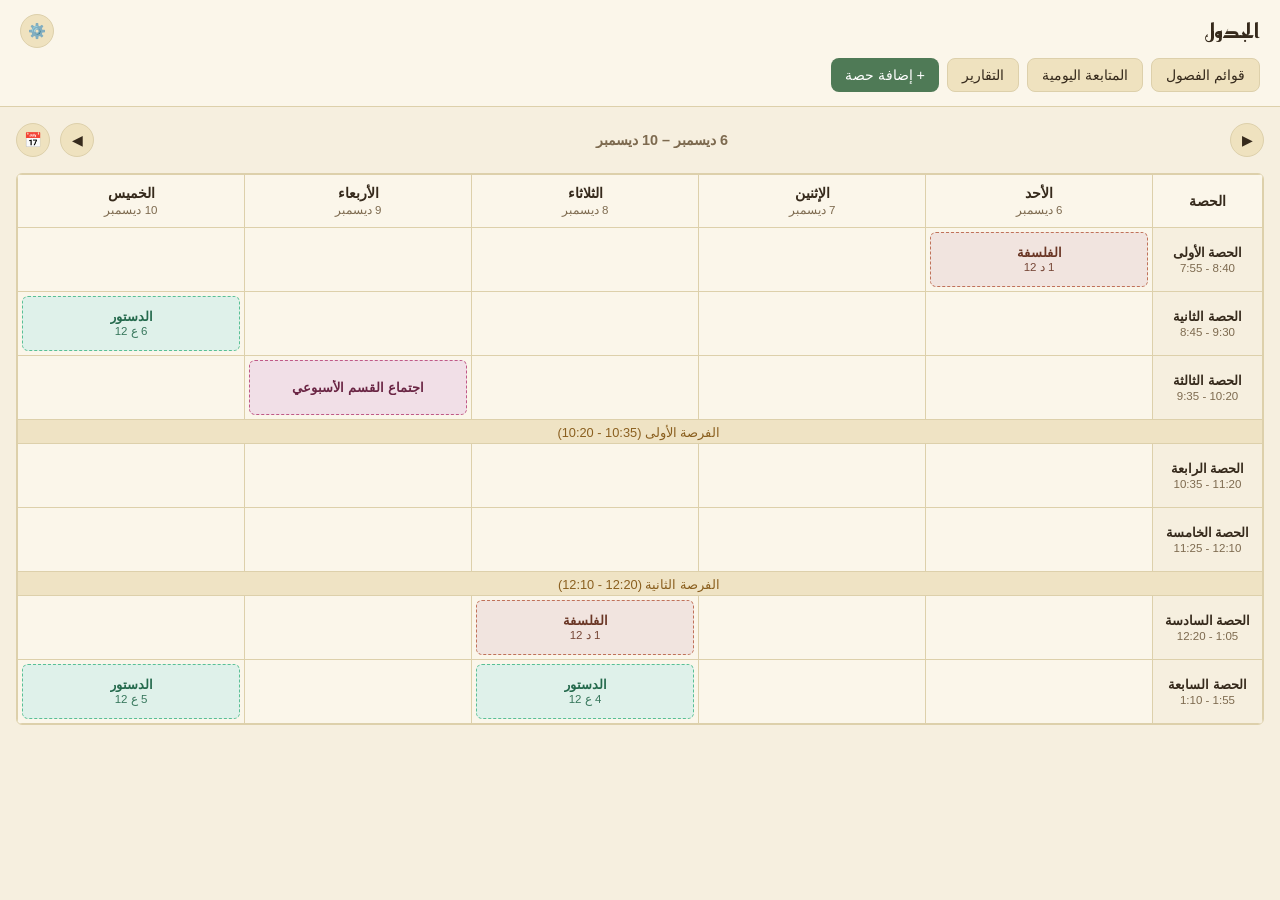
==== index.html @ d168fa2f "إضافة إمكانية إضافة حصة تغطية مباشرة من صفحة الجدول الضغط على خلية فاضية بالجدول كان يفتح مباشرة نمو" ====
<!DOCTYPE html>
<html lang="ar" dir="rtl">
<head>
<meta charset="UTF-8">
<meta name="viewport" content="width=device-width, initial-scale=1.0">
<title>جدول الحصص</title>
<link rel="stylesheet" href="assets/style.css">

<link rel="manifest" href="manifest.json">
<meta name="theme-color" content="#fbf6ea">
<link rel="icon" type="image/png" sizes="32x32" href="assets/icons/icon-32.png">
<link rel="icon" type="image/png" sizes="16x16" href="assets/icons/icon-16.png">
<link rel="apple-touch-icon" href="assets/icons/icon-180.png">
<meta name="apple-mobile-web-app-capable" content="yes">
<meta name="apple-mobile-web-app-status-bar-style" content="default">
<meta name="apple-mobile-web-app-title" content="دفتري">
</head>
<body>

<header class="topbar topbar-stacked">
  <div class="topbar-top">
    <h1>الجدول</h1>
    <div class="menu-wrap">
      <button type="button" id="moreMenuBtn" class="btn btn-ghost icon-btn-round" title="المزيد من الخيارات" aria-label="المزيد من الخيارات" aria-haspopup="true">⚙️</button>
      <div id="moreMenu" class="dropdown-menu" hidden>
        <button id="exportBtn" class="btn btn-ghost" title="تنزيل نسخة احتياطية من الجدول">📤 تصدير</button>
        <button id="importBtn" class="btn btn-ghost" title="استعادة الجدول من نسخة احتياطية">📥 استيراد</button>
        <button id="exportCalendarBtn" class="btn btn-ghost" title="تنزيل ملف تقويم لاستيراده في Google Calendar">📅 تصدير إلى Google Calendar</button>
        <button id="fullBackupExportBtn" class="btn btn-ghost" title="تنزيل نسخة احتياطية شاملة: الجدول، الفصول، الحضور، والتقارير">💾 نسخة احتياطية شاملة</button>
        <button id="fullBackupImportBtn" class="btn btn-ghost" title="استعادة كل البيانات من نسخة احتياطية شاملة">📂 استعادة نسخة شاملة</button>
        <button id="forceUpdateBtn" class="btn btn-ghost" title="يُحدّث التطبيق إلى آخر إصدار دون حذف أي بيانات محفوظة">🔄 تحديث التطبيق</button>
        <button id="testNotifBtn" class="btn btn-ghost" title="جرّب شكل التنبيه قبل أن نقرر تفعيله تلقائيًا">🔔 تجربة تنبيه</button>
      </div>
    </div>
  </div>
  <div class="topbar-actions">
    <a href="students.html" class="btn btn-ghost">قوائم الفصول</a>
    <a href="attendance.html" class="btn btn-ghost">المتابعة اليومية</a>
    <a href="reports.html" class="btn btn-ghost">التقارير</a>
    <button id="addClassBtn" class="btn btn-primary">+ إضافة حصة</button>
    <input type="file" id="importFile" accept="application/json" hidden>
    <input type="file" id="fullBackupImportFile" accept="application/json" hidden>
  </div>
</header>

<main>
  <div class="week-bar">
    <div class="week-nav">
      <button id="prevWeekBtn" class="btn btn-ghost icon-btn-round" aria-label="الأسبوع السابق">▶</button>
      <span id="weekLabel" class="week-label"></span>
      <button id="nextWeekBtn" class="btn btn-ghost icon-btn-round" aria-label="الأسبوع القادم">◀</button>
    </div>
    <button id="thisWeekBtn" class="btn btn-ghost icon-btn-round" title="الرجوع لهذا الأسبوع" aria-label="الرجوع لهذا الأسبوع">📅</button>
  </div>
  <div class="schedule-wrap">
    <table id="grid" class="grid"></table>
  </div>
</main>

<!-- Class editor modal -->
<div id="classModal" class="modal-backdrop" hidden>
  <div class="modal">
    <div class="modal-header">
      <h2 id="modalTitle">إضافة حصة</h2>
      <button class="icon-btn" id="closeModalBtn" aria-label="إغلاق">&times;</button>
    </div>

    <form id="classForm">
      <input type="hidden" id="classId">

      <div class="form-field">المادة
        <div id="subject"></div>
      </div>

      <div class="form-field">الصف
        <div id="room"></div>
      </div>

      <div class="row">
        <div class="form-field field-day">اليوم
          <div id="day"></div>
        </div>
        <div class="form-field field-period">الحصة
          <div id="period"></div>
        </div>
      </div>

      <div class="modal-footer">
        <button type="button" id="deleteBtn" class="btn btn-danger" hidden>حذف</button>
        <div class="spacer"></div>
        <button type="button" id="cancelBtn" class="btn btn-ghost">إلغاء</button>
        <button type="submit" class="btn btn-primary">حفظ</button>
      </div>
    </form>

    <div id="quickLinks" class="quick-links" hidden>
      <a id="quickLinkStudents" href="#" class="btn btn-ghost btn-small">📋 قائمة الفصل</a>
      <a id="quickLinkReports" href="#" class="btn btn-ghost btn-small">📊 تقرير الفصل</a>
    </div>

    <div id="notesSection" class="notes-section" hidden>
      <h3>ملاحظات ومهام</h3>
      <ul id="notesList" class="notes-list"></ul>
      <form id="noteForm" class="note-form">
        <input type="text" id="noteText" placeholder="أضف ملاحظة أو مهمة..." required>
        <button type="submit" class="btn btn-primary btn-small">إضافة</button>
      </form>
    </div>
  </div>
</div>

<!-- First step when tapping an empty grid cell — أساسية goes to the normal
     recurring-class form above; تغطية opens the one-off form below,
     pre-scoped to that exact cell's date/period. -->
<div id="cellTypeModal" class="modal-backdrop" hidden>
  <div class="modal">
    <div class="modal-header">
      <h2>نوع الحصة</h2>
      <button type="button" class="icon-btn" id="closeCellTypeModalBtn" aria-label="إغلاق">&times;</button>
    </div>
    <div class="cell-type-choices">
      <button type="button" id="cellTypeRegularBtn" class="cell-type-choice">
        <span class="cell-type-icon">📘</span>
        <span class="cell-type-label">حصة أساسية</span>
      </button>
      <button type="button" id="cellTypeCoverBtn" class="cell-type-choice">
        <span class="cell-type-icon">➕</span>
        <span class="cell-type-label">حصة تغطية</span>
      </button>
    </div>
  </div>
</div>

<!-- One-off cover session for a specific empty cell — same idea as
     "إضافة حصة لهذا اليوم" في صفحة المتابعة اليومية، لكن التاريخ والحصة
     محددين مسبقًا من الخلية اللي ضُغط عليها، فما تحتاج تختارهم من جديد. -->
<div id="coverModal" class="modal-backdrop" hidden>
  <div class="modal">
    <div class="modal-header">
      <h2>إضافة حصة تغطية</h2>
      <button type="button" class="icon-btn" id="closeCoverModalBtn" aria-label="إغلاق">&times;</button>
    </div>
    <form id="coverForm">
      <p class="hint-text" id="coverHintText"></p>
      <div class="form-field">المادة
        <div id="coverSubject"></div>
      </div>
      <div class="form-field">الصف
        <div id="coverRoom"></div>
      </div>
      <label class="form-field">اسم الأستاذ — اختياري
        <input type="text" id="coverTeacherInput" placeholder="مثلاً: أ. محمد العتيبي">
      </label>
      <div class="modal-footer">
        <div class="spacer"></div>
        <button type="button" id="cancelCoverBtn" class="btn btn-ghost">إلغاء</button>
        <button type="submit" class="btn btn-primary">إضافة</button>
      </div>
    </form>
  </div>
</div>

<!-- Read-only details for a temporary session (تبديل/تغطية) cell in the
     grid — created and managed from صفحة المتابعة اليومية, this just
     shows what it is before jumping there to change anything. -->
<div id="tempDetailsModal" class="modal-backdrop" hidden>
  <div class="modal">
    <div class="modal-header">
      <h2 id="tempDetailsTitle">تفاصيل الحصة</h2>
      <button class="icon-btn" id="closeTempDetailsModalBtn" aria-label="إغلاق">&times;</button>
    </div>
    <div id="tempDetailsBody"></div>
    <div class="modal-footer">
      <div class="spacer"></div>
      <a id="tempDetailsManageLink" href="#" class="btn btn-primary">فتح في المتابعة اليومية</a>
    </div>
  </div>
</div>

<script src="assets/app.js"></script>
</body>
</html>
---- assets/style.css ----
:root {
  --bg: #f6efdf;
  --surface: #fbf6ea;
  --border: #ddd0ab;
  --text: #362a1c;
  --text-muted: #7d6a4f;
  --primary: #4f7a56;
  --primary-dark: #3f6146;
  --danger: #a8432f;
  --break-bg: #efe3c4;
  --break-text: #8a5f1f;
  --swap-bg: #1f3a5f;
  --swap-text: #ffffff;
  --radius: 6px;
  --font-display: "Reem Kufi", Tahoma, "Segoe UI", "Noto Sans Arabic", Arial, sans-serif;
}

@font-face {
  font-family: "Reem Kufi";
  font-style: normal;
  font-weight: 700;
  font-display: swap;
  src: url("fonts/reem-kufi-700-arabic.woff2") format("woff2");
  unicode-range: U+0600-06FF, U+0750-077F, U+08A0-08FF, U+FB50-FDFF, U+FE70-FEFF;
}

@font-face {
  font-family: "Reem Kufi";
  font-style: normal;
  font-weight: 700;
  font-display: swap;
  src: url("fonts/reem-kufi-700-latin.woff2") format("woff2");
  unicode-range: U+0000-00FF, U+0131, U+0152-0153, U+02BB-02BC, U+2000-206F;
}

* { box-sizing: border-box; }

body {
  margin: 0;
  direction: rtl;
  font-family: Tahoma, "Segoe UI", "Noto Sans Arabic", Arial, sans-serif;
  background: var(--bg);
  color: var(--text);
}

h1, h2, h3 {
  font-family: var(--font-display);
}

.topbar {
  display: flex;
  align-items: center;
  justify-content: space-between;
  padding: 14px 20px;
  background: var(--surface);
  border-bottom: 1px solid var(--border);
  position: sticky;
  top: 0;
  z-index: 10;
  flex-wrap: wrap;
  gap: 10px;
}

.topbar h1 {
  font-size: 1.25rem;
  margin: 0;
}

.topbar-actions {
  display: flex;
  gap: 8px;
  flex-wrap: wrap;
}

/* Keeps the gear menu pinned on the same line as the heading, even when
   .topbar-actions wraps its own buttons onto extra lines below on narrow
   screens — those two rows are otherwise the same flex box, so the gear
   (last in DOM order) would wrap down with them. */
.topbar-stacked {
  flex-direction: column;
  align-items: stretch;
  flex-wrap: nowrap;
}
.topbar-top {
  display: flex;
  align-items: center;
  justify-content: space-between;
  gap: 10px;
}

.btn[hidden] {
  display: none;
}

.menu-wrap {
  position: relative;
  display: inline-flex;
}

.dropdown-menu {
  /* fixed, not absolute: the topbar wraps onto several lines depending on
     screen width, so the gear button can land anywhere in the row —
     top/left are computed in JS at open time and clamped to the
     viewport, rather than assumed from a fixed corner here. */
  position: fixed;
  z-index: 60;
  display: flex;
  flex-direction: column;
  gap: 2px;
  min-width: 240px;
  max-width: 80vw;
  padding: 6px;
  background: var(--surface);
  border: 1px solid var(--border);
  border-radius: 10px;
  box-shadow: 0 10px 26px rgba(0, 0, 0, 0.18);
}
.dropdown-menu[hidden] {
  display: none;
}
.dropdown-menu .btn {
  width: 100%;
  text-align: right;
  justify-content: flex-start;
}

.btn {
  display: inline-flex;
  align-items: center;
  border: none;
  border-radius: 8px;
  padding: 8px 14px;
  font-size: 0.9rem;
  cursor: pointer;
  transition: background 0.15s, opacity 0.15s;
  font-family: inherit;
  text-decoration: none;
}

#holidayToggleBtn {
  gap: 6px;
}

.btn-primary {
  background: var(--primary);
  color: white;
}
.btn-primary:hover { background: var(--primary-dark); }

.btn-ghost {
  background: #efe2bf;
  color: var(--text);
  border: 1px solid var(--border);
}
.btn-ghost:hover { background: #e4ead9; }

.btn-danger {
  background: transparent;
  color: var(--danger);
  border: 1px solid var(--danger);
}
.btn-danger:hover { background: #fdecea; }

.btn-small { padding: 6px 10px; font-size: 0.85rem; }

main {
  padding: 16px;
}

.week-bar {
  display: flex;
  align-items: center;
  gap: 10px;
  margin-bottom: 16px;
  flex-wrap: wrap;
}

/* A 3-column grid (◀ arrow | label | arrow ▶) instead of a plain flex
   row — a flex row lets a longer/shorter week label push the following
   arrow sideways on every navigation, which reads as the button jumping
   around. Grid columns keep both arrows pinned to fixed positions; only
   the middle (1fr) column's content changes width. */
.week-nav {
  display: grid;
  grid-template-columns: auto minmax(0, 1fr) auto;
  align-items: center;
  gap: 8px;
  flex: 1 1 auto;
  min-width: 0;
}

.week-label {
  font-weight: 600;
  color: var(--text-muted);
  font-size: 0.9rem;
  text-align: center;
  white-space: nowrap;
  overflow: hidden;
  text-overflow: ellipsis;
}

.schedule-wrap {
  overflow-x: auto;
  border: 1px solid var(--border);
  border-radius: var(--radius);
  background: var(--surface);
  /* iOS WebKit has a known bug where content inside a horizontally-
     scrolling container silently fails to repaint during page-level
     momentum scrolling — it visually disappears until something else
     forces a reflow (like refreshing the page). This happens even without
     any position:sticky content inside, which is why the roster tables
     (attendance-table-wrap, report-table-wrap — both apply this class
     alongside their own) hit it despite their name column not actually
     being sticky. transform:translateZ(0) promotes the whole container to
     its own GPU-composited layer, which is what reliably keeps it painted
     through momentum scrolling on modern iOS — this class is shared by
     every roster/report table in the app, so one fix here covers all of
     them. -webkit-overflow-scrolling alone does not fix this on modern
     iOS versions. */
  -webkit-overflow-scrolling: touch;
  transform: translateZ(0);
}

.grid {
  width: 100%;
  min-width: 680px;
  border-collapse: collapse;
  table-layout: fixed;
}

.grid th, .grid td {
  border: 1px solid var(--border);
  text-align: center;
  vertical-align: middle;
}

.grid thead th {
  padding: 10px 6px;
  font-size: 0.9rem;
  background: var(--surface);
  position: sticky;
  top: 0;
  transform: translateZ(0);
}

.day-date {
  display: block;
  font-size: 0.72rem;
  font-weight: 400;
  color: var(--text-muted);
  margin-top: 2px;
}

/* transform:translateZ(0) forces these two sticky columns onto their own
   GPU-composited layer — the actual fix for the iOS Safari bug described
   at .schedule-wrap above. -webkit-overflow-scrolling alone stops working
   as a fix on modern iOS versions; promoting the sticky element itself is
   what reliably keeps it painted through momentum scrolling. */
.period-col-header {
  width: 110px;
  position: sticky;
  right: 0;
  z-index: 3;
  box-shadow: -2px 0 4px rgba(0, 0, 0, 0.06);
  transform: translateZ(0);
}

.period-label {
  padding: 6px;
  font-size: 0.8rem;
  color: var(--text-muted);
  background: var(--bg);
  white-space: nowrap;
  position: sticky;
  right: 0;
  z-index: 2;
  box-shadow: -2px 0 4px rgba(0, 0, 0, 0.06);
  transform: translateZ(0);
}

.period-label .period-name {
  display: block;
  font-weight: 600;
  color: var(--text);
}

.period-label .period-time {
  display: block;
  font-size: 0.72rem;
  margin-top: 2px;
}

.break-row td {
  background: var(--break-bg);
  color: var(--break-text);
  font-size: 0.8rem;
  height: 24px;
  position: relative;
}

/* Positioned absolutely and kept centered on the visible viewport (not
   the full scrollable width) by JS on scroll/resize — CSS alone (sticky)
   can only pin to an edge, not track a moving center. */
.break-row .break-label {
  position: absolute;
  top: 50%;
  transform: translateY(-50%);
  white-space: nowrap;
}

.class-cell {
  height: 64px;
  padding: 4px;
  cursor: pointer;
  transition: background 0.1s;
  overflow: hidden;
}

.class-cell:hover {
  background: var(--bg);
}

.class-block {
  position: relative;
  height: 100%;
  min-height: 54px;
  border-radius: 6px;
  border: 1.5px dashed;
  padding: 6px 8px;
  color: var(--text);
  font-size: 0.8rem;
  overflow: hidden;
  display: flex;
  flex-direction: column;
  align-items: center;
  justify-content: center;
}

/* .subject is a flex row (icon span + text span) rather than one string
   with the icon typed inline — mixing an emoji/symbol into the same text
   run as Arabic left its position at the mercy of the Unicode bidi
   algorithm, which placed it inconsistently (fine for 🔁, backwards for
   ➕). Flex layout in this RTL container always keeps the icon at the
   line's leading edge, regardless of what the algorithm would do with it.
   justify-content here (plus align-items:center on the block above) is
   what actually centers the icon+text pair as a unit within the cell. */
.class-block .subject {
  display: flex;
  align-items: baseline;
  justify-content: center;
  gap: 4px;
  font-weight: 600;
  min-width: 0;
  max-width: 100%;
}

.class-block .meta {
  opacity: 0.9;
  white-space: nowrap;
  overflow: hidden;
  text-overflow: ellipsis;
  text-align: center;
  font-size: 0.72rem;
  min-width: 0;
  max-width: 100%;
}

.class-block-swapped-away {
  opacity: 0.55;
}

.subject-text {
  overflow: hidden;
  text-overflow: ellipsis;
  white-space: nowrap;
  min-width: 0;
}
.subject-icon {
  flex-shrink: 0;
}

.class-block .note-dot {
  position: absolute;
  top: 4px;
  left: 4px;
  width: 6px;
  height: 6px;
  border-radius: 50%;
  background: var(--text);
  opacity: 0.6;
}

.empty-cell-hint {
  color: var(--text-muted);
  font-size: 1.1rem;
}

/* A temporary session (تبديل/تغطية) in the schedule grid — filled solid
   in a distinct navy so it reads as an exception at a glance, unlike the
   dashed pastel blocks of the recurring weekly classes. */
.swap-block {
  position: relative;
  height: 100%;
  min-height: 54px;
  border-radius: 6px;
  border: 1.5px solid var(--swap-bg);
  background: var(--swap-bg);
  color: var(--swap-text);
  padding: 6px 8px;
  font-size: 0.8rem;
  overflow: hidden;
  display: flex;
  flex-direction: column;
  align-items: center;
  justify-content: center;
  cursor: pointer;
}
.swap-block .subject {
  display: flex;
  align-items: baseline;
  justify-content: center;
  gap: 4px;
  font-weight: 700;
  min-width: 0;
  max-width: 100%;
}
.swap-block .meta {
  opacity: 0.9;
  white-space: nowrap;
  overflow: hidden;
  text-overflow: ellipsis;
  text-align: center;
  font-size: 0.72rem;
  min-width: 0;
  max-width: 100%;
}

/* Modal */
.modal-backdrop {
  position: fixed;
  inset: 0;
  background: rgba(0,0,0,0.4);
  display: flex;
  align-items: center;
  justify-content: center;
  z-index: 100;
  padding: 16px;
}

.modal-backdrop[hidden] {
  display: none;
}

.modal {
  background: var(--surface);
  border-radius: var(--radius);
  width: 100%;
  max-width: 420px;
  max-height: 90vh;
  overflow-y: auto;
  padding: 18px 20px 20px;
}

.modal-header {
  display: flex;
  align-items: center;
  justify-content: space-between;
  margin-bottom: 8px;
}

.modal-header h2 {
  font-size: 1.1rem;
  margin: 0;
}

.icon-btn {
  background: none;
  border: none;
  font-size: 1.4rem;
  line-height: 1;
  cursor: pointer;
  color: var(--text-muted);
}

#classForm label,
#classForm .form-field,
#coverForm label,
#coverForm .form-field,
#swapForm label,
#swapForm .form-field,
#formsLinkForm label,
#formsLinkForm .form-field {
  display: block;
  font-size: 0.82rem;
  color: var(--text-muted);
  margin-top: 10px;
}

#classForm input[type="text"],
#coverForm input[type="text"],
#formsLinkForm input[type="url"] {
  width: 100%;
  margin-top: 4px;
  padding: 8px 10px;
  border: 1px solid var(--border);
  border-radius: 6px;
  font-size: 0.95rem;
  color: var(--text);
  background-color: var(--surface);
  font-family: inherit;
}

/* Custom dropdown (replaces native <select> in the class form) — a plain
   <select>'s open option list is native OS chrome on mobile and ignores
   the page's RTL direction internally (label on the left, radio on the
   right), which no CSS can reach into and fix. This draws the whole
   popup as ordinary DOM instead, fully under our control. */
.custom-select {
  position: relative;
  width: 100%;
  margin-top: 4px;
}

.custom-select-trigger {
  display: flex;
  align-items: center;
  justify-content: space-between;
  gap: 8px;
  width: 100%;
  padding: 8px 10px;
  border: 1px solid var(--border);
  border-radius: 6px;
  font-size: 0.95rem;
  font-family: inherit;
  color: var(--text);
  background: var(--surface);
  cursor: pointer;
  text-align: right;
}

.custom-select-value.placeholder {
  color: var(--text-muted);
}

.custom-select-arrow {
  flex-shrink: 0;
  width: 10px;
  height: 6px;
  background-image: url("data:image/svg+xml,%3Csvg xmlns='http://www.w3.org/2000/svg' width='10' height='6' viewBox='0 0 10 6'%3E%3Cpath d='M1 1l4 4 4-4' fill='none' stroke='%236b7280' stroke-width='1.5' stroke-linecap='round' stroke-linejoin='round'/%3E%3C/svg%3E");
  background-repeat: no-repeat;
  background-size: 10px 6px;
  transition: transform 0.15s;
}
.custom-select.open .custom-select-arrow {
  transform: rotate(180deg);
}

.custom-select-options {
  position: fixed;
  z-index: 200;
  overflow-y: auto;
  background: var(--surface);
  border: 1px solid var(--border);
  border-radius: 8px;
  box-shadow: 0 8px 24px rgba(0, 0, 0, 0.18);
  padding: 4px;
}

.custom-select-option {
  display: flex;
  align-items: center;
  justify-content: space-between;
  gap: 10px;
  width: 100%;
  padding: 9px 10px;
  border: none;
  border-radius: 6px;
  background: none;
  font-size: 0.92rem;
  font-family: inherit;
  color: var(--text);
  text-align: right;
  cursor: pointer;
}
.custom-select-option:hover { background: var(--bg); }
.custom-select-option.active {
  background: #e4ead9;
  color: var(--primary-dark);
  font-weight: 600;
}
.custom-select-option.placeholder-option {
  color: var(--text-muted);
}
.custom-select-option:disabled {
  cursor: not-allowed;
  opacity: 0.6;
}

.custom-select-option-radio {
  flex-shrink: 0;
  width: 16px;
  height: 16px;
  border-radius: 50%;
  border: 2px solid var(--border);
  position: relative;
}
.custom-select-option.active .custom-select-option-radio {
  border-color: var(--primary);
}
.custom-select-option.active .custom-select-option-radio::after {
  content: '';
  position: absolute;
  inset: 3px;
  border-radius: 50%;
  background: var(--primary);
}

.row {
  display: flex;
  gap: 12px;
}
.row > label, .row > .form-field { flex: 1; }
/* الحصة's label text ("الحصة الثانية (8:45 - 9:30)") needs more room
   than it gets from an even split — اليوم's plain day names never need
   more than a third of the row. Specificity has to match/beat the rule
   above (.row > .form-field) since a plain .field-day class alone would
   lose that tie despite coming later in the file. */
.row > .form-field.field-day { flex: 0 0 95px; }
.row > .form-field.field-period { flex: 1 1 auto; min-width: 0; }

.modal-footer {
  display: flex;
  align-items: center;
  gap: 8px;
  margin-top: 18px;
}
.spacer { flex: 1; }

.quick-links {
  display: flex;
  gap: 8px;
  margin-top: 16px;
  padding-top: 16px;
  border-top: 1px solid var(--border);
}
.quick-links[hidden] {
  display: none;
}

.cell-type-choices {
  display: flex;
  gap: 12px;
  padding-top: 8px;
}

.cell-type-choice {
  flex: 1;
  display: flex;
  flex-direction: column;
  align-items: center;
  gap: 10px;
  padding: 28px 12px;
  border: 1px solid var(--border);
  border-radius: var(--radius);
  background: var(--bg);
  color: var(--text);
  font-family: inherit;
  font-size: 0.95rem;
  font-weight: 600;
  cursor: pointer;
}
.cell-type-choice:active {
  background: var(--surface-hover, var(--border));
}

.cell-type-icon {
  font-size: 2.2rem;
  line-height: 1;
}

.notes-section {
  margin-top: 20px;
  padding-top: 16px;
  border-top: 1px solid var(--border);
}
.notes-section h3 {
  font-size: 0.95rem;
  margin: 0 0 10px;
}

.notes-list {
  list-style: none;
  padding: 0;
  margin: 0 0 12px;
  display: flex;
  flex-direction: column;
  gap: 6px;
}

.notes-list li {
  display: flex;
  align-items: flex-start;
  gap: 8px;
  font-size: 0.88rem;
  padding: 6px 8px;
  background: var(--bg);
  border-radius: 6px;
}

.notes-list li.done .note-text {
  text-decoration: line-through;
  color: var(--text-muted);
}

.notes-list .note-text {
  flex: 1;
  word-break: break-word;
}

.notes-list .note-remove {
  background: none;
  border: none;
  color: var(--text-muted);
  cursor: pointer;
  font-size: 1rem;
  line-height: 1;
}
.notes-list .note-remove:hover { color: var(--danger); }

.note-form {
  display: flex;
  gap: 8px;
}
.note-form input {
  flex: 1;
  padding: 8px 10px;
  border: 1px solid var(--border);
  border-radius: 6px;
  font-size: 0.9rem;
  font-family: inherit;
}

@media (max-width: 480px) {
  .topbar h1 { font-size: 1.05rem; }
  .btn { padding: 7px 10px; font-size: 0.82rem; }
}

/* ---------- Students page ---------- */

.hint-text {
  max-width: 720px;
  margin: 0 0 16px;
  padding: 10px 14px;
  background: var(--surface);
  border: 1px solid var(--border);
  border-radius: var(--radius);
  color: var(--text-muted);
  font-size: 0.85rem;
  line-height: 1.6;
}

#classesContainer {
  display: flex;
  flex-direction: column;
  gap: 14px;
  max-width: 720px;
}

.class-card {
  background: var(--surface);
  border: 1px solid var(--border);
  border-radius: var(--radius);
  overflow: hidden;
}

.class-card-header {
  display: flex;
  align-items: center;
  gap: 10px;
  padding: 12px 16px;
  cursor: pointer;
  flex-wrap: wrap;
}

.class-card-header .class-name {
  font-weight: 600;
  flex: 1;
}

.class-card-header .student-count {
  font-size: 0.82rem;
  color: var(--text-muted);
}

.class-card-header .chevron {
  transition: transform 0.15s;
  color: var(--text-muted);
}

.class-card.open .chevron {
  transform: rotate(90deg);
}

.class-card-body {
  border-top: 1px solid var(--border);
  padding: 12px 16px;
}

.student-list {
  list-style: none;
  padding: 0;
  margin: 0 0 12px;
  display: flex;
  flex-direction: column;
  gap: 6px;
}

.student-list li {
  display: flex;
  align-items: center;
  gap: 8px;
  font-size: 0.9rem;
  padding: 7px 10px;
  background: var(--bg);
  border-radius: 6px;
}

.student-list .student-name {
  flex: 1;
}

.student-list .student-remove {
  background: none;
  border: none;
  color: var(--text-muted);
  cursor: pointer;
  font-size: 1rem;
  line-height: 1;
}
.student-list .student-remove:hover { color: var(--danger); }

.student-list .student-edit {
  background: none;
  border: none;
  cursor: pointer;
  font-size: 0.85rem;
  line-height: 1;
  padding: 2px;
  opacity: 0.75;
}
.student-list .student-edit:hover { opacity: 1; }

.student-move-btns {
  display: flex;
  flex-direction: column;
  gap: 2px;
}

.student-move-btn {
  background: var(--surface);
  border: 1px solid var(--border);
  border-radius: 4px;
  color: var(--text-muted);
  cursor: pointer;
  font-size: 0.65rem;
  line-height: 1;
  padding: 2px 5px;
}
.student-move-btn:disabled {
  opacity: 0.3;
  cursor: default;
}

.sort-alpha-btn {
  margin-bottom: 8px;
}

.student-form {
  display: flex;
  gap: 8px;
  margin-bottom: 10px;
}
.student-form input {
  flex: 1;
  padding: 8px 10px;
  border: 1px solid var(--border);
  border-radius: 6px;
  font-size: 0.9rem;
  font-family: inherit;
}

.class-card-footer {
  display: flex;
  justify-content: flex-end;
}

/* ---------- Attendance page ---------- */

.date-bar {
  display: flex;
  align-items: center;
  gap: 8px;
  margin-bottom: 16px;
  flex-wrap: wrap;
}

.day-summary {
  display: grid;
  grid-template-columns: repeat(auto-fit, minmax(90px, 1fr));
  gap: 10px;
  margin-bottom: 16px;
}
.day-summary[hidden] {
  display: none;
}

.day-summary-stat {
  display: flex;
  flex-direction: column;
  gap: 2px;
  padding: 10px 12px;
  background: var(--surface);
  border: 1px solid var(--border);
  border-radius: 10px;
  text-align: center;
}

.day-summary-value {
  font-size: 1.4rem;
  font-weight: 700;
  color: var(--text);
  font-variant-numeric: tabular-nums;
}

.day-summary-label {
  font-size: 0.78rem;
  color: var(--text-muted);
}

.icon-btn-round {
  width: 34px;
  height: 34px;
  padding: 0;
  justify-content: center;
  border-radius: 50%;
}

#datePicker {
  padding: 8px 10px;
  border: 1px solid var(--border);
  border-radius: 8px;
  font-family: inherit;
  font-size: 0.9rem;
  color: var(--text);
  background: var(--surface);
}

.day-label {
  font-weight: 600;
  color: var(--text-muted);
  font-size: 0.9rem;
}

.attendance-save-row {
  display: flex;
  align-items: center;
  gap: 10px;
  padding: 12px 16px;
  border-top: 1px solid var(--border);
}

.attendance-save-status {
  font-size: 0.82rem;
  color: var(--text-muted);
}
.attendance-save-status.unsaved {
  color: var(--danger);
  font-weight: 600;
}

#sessionsContainer {
  display: flex;
  flex-direction: column;
  gap: 14px;
  max-width: 820px;
}

.session-card {
  background: var(--surface);
  border: 1px solid var(--border);
  border-radius: var(--radius);
  overflow: hidden;
}

.session-card-header {
  padding: 12px 16px;
  border-bottom: 1px solid var(--border);
  display: flex;
  flex-direction: column;
  gap: 8px;
  cursor: pointer;
}

.session-card-title-row {
  display: flex;
  align-items: center;
  gap: 10px;
  flex-wrap: wrap;
}

.session-card-actions-row {
  display: flex;
  align-items: center;
  gap: 8px;
  flex-wrap: wrap;
}

.session-chevron {
  transition: transform 0.15s;
  color: var(--text-muted);
}

.session-card.open .session-chevron {
  transform: rotate(90deg);
}

.session-card-body {
  display: none;
}

.session-card.open .session-card-body {
  display: block;
}

.session-card-header .session-subject {
  font-weight: 600;
}

.session-card-header .session-meta {
  color: var(--text-muted);
  font-size: 0.82rem;
}

.temp-badge {
  display: inline-flex;
  align-items: center;
  gap: 4px;
  padding: 3px 8px;
  border-radius: 999px;
  font-size: 0.76rem;
  font-weight: 600;
  background: var(--swap-bg);
  color: var(--swap-text);
}

.session-card-body {
  padding: 0;
}

.no-roster-msg {
  padding: 14px 16px;
  color: var(--text-muted);
  font-size: 0.88rem;
  line-height: 1.7;
}
.no-roster-msg a {
  color: var(--primary);
}

.attendance-table-wrap {
  margin: 0;
  border: none;
  border-radius: 0;
}

.attendance-table {
  table-layout: auto;
  min-width: 900px;
}

.attendance-table th,
.attendance-table td {
  padding: 8px;
  border-left: 1px solid #ddd0ab;
  white-space: nowrap;
}
.attendance-table th:last-child,
.attendance-table td:last-child {
  border-left: none;
}

.attendance-name-col {
  width: 130px;
  white-space: normal;
  border-left: 2px solid var(--primary) !important;
}

.attendance-stats-cell {
  font-size: 0.78rem;
  color: var(--text-muted);
  white-space: nowrap;
}

.control-group {
  display: flex;
  gap: 4px;
  flex-wrap: nowrap;
}

.pill-btn {
  border: 1px solid var(--border);
  background: var(--surface);
  color: var(--text-muted);
  border-radius: 999px;
  padding: 5px 10px;
  font-size: 0.76rem;
  cursor: pointer;
  font-family: inherit;
  white-space: nowrap;
  flex-shrink: 0;
  transition: background 0.12s, color 0.12s, border-color 0.12s;
}
.pill-btn:hover { background: var(--bg); }

.pill-btn.active-present {
  background: #e6f4ea;
  border-color: #34a853;
  color: #1e7e34;
}
.pill-btn.active-absent {
  background: #fdecea;
  border-color: var(--danger);
  color: var(--danger);
}
.pill-btn.active-late {
  background: #fef6e5;
  border-color: #d99a1f;
  color: #a06c0f;
}
.pill-btn.active-participation {
  background: #e4ead9;
  border-color: var(--primary);
  color: var(--primary-dark);
}
.pill-btn.active-positive {
  background: #e6f4ea;
  border-color: #34a853;
  color: #1e7e34;
}
.pill-btn.active-negative {
  background: #fdecea;
  border-color: var(--danger);
  color: var(--danger);
}


/* Canned-phrase quick-insert (note edit modal) */
.phrase-chips {
  display: flex;
  flex-wrap: wrap;
  gap: 6px;
  margin-bottom: 8px;
}
.phrase-chip {
  display: inline-flex;
  align-items: stretch;
  border: 1px solid var(--border);
  border-radius: 999px;
  overflow: hidden;
  background: var(--surface);
}
.phrase-chip-text {
  border: none;
  background: none;
  padding: 5px 10px;
  font-size: 0.78rem;
  cursor: pointer;
  color: var(--text);
  font-family: inherit;
}
.phrase-chip-text:hover { background: var(--bg); }
.phrase-chip-remove {
  border: none;
  border-right: 1px solid var(--border);
  background: none;
  padding: 5px 8px;
  font-size: 0.85rem;
  line-height: 1;
  color: var(--text-muted);
  cursor: pointer;
}
.phrase-chip-remove:hover { color: var(--danger); }
.phrase-add-row {
  display: flex;
  gap: 8px;
  margin-bottom: 14px;
}
.phrase-add-row input {
  flex: 1;
  padding: 6px 10px;
  border: 1px solid var(--border);
  border-radius: 6px;
  font-family: inherit;
  font-size: 0.85rem;
  color: var(--text);
  background: var(--surface);
}

.tools-timer-display {
  background: var(--bg);
  border-radius: 10px;
  padding: 18px 12px;
  text-align: center;
  font-size: 2.2rem;
  font-weight: 700;
  font-variant-numeric: tabular-nums;
  letter-spacing: 2px;
  color: var(--primary-dark);
  margin-bottom: 6px;
}
.tools-timer-display.tools-timer-done {
  color: var(--danger);
}
.tools-timer-hint {
  font-size: 0.76rem;
  color: var(--text-muted);
  line-height: 1.6;
  margin: 10px 0 0;
}

/* Student profile modal */
.profile-section {
  margin-top: 16px;
  padding-top: 16px;
  border-top: 1px solid var(--border);
}
.profile-section:first-child {
  margin-top: 0;
  padding-top: 0;
  border-top: none;
}
.profile-section h3 {
  font-size: 0.95rem;
  margin: 0 0 8px;
}
.profile-row {
  display: flex;
  justify-content: space-between;
  gap: 12px;
  padding: 5px 0;
  font-size: 0.88rem;
}
.profile-row-label {
  color: var(--text-muted);
}
.profile-row-value {
  font-weight: 600;
  text-align: left;
}

/* In-class tools modal (من الدور؟ / تقسيم مجموعات) */
.tools-section {
  margin-top: 16px;
  padding-top: 16px;
  border-top: 1px solid var(--border);
}
.tools-section:first-child {
  margin-top: 0;
  padding-top: 0;
  border-top: none;
}
.tools-section h3 {
  font-size: 0.95rem;
  margin: 0 0 10px;
}
.tools-pick-display {
  background: var(--bg);
  border-radius: 10px;
  padding: 22px 12px;
  text-align: center;
  font-size: 1.4rem;
  font-weight: 700;
  color: var(--primary-dark);
  margin-bottom: 6px;
}
.tools-pick-hint {
  text-align: center;
  font-size: 0.8rem;
  color: var(--text-muted);
  margin: 0 0 10px;
}
.tools-btn-row {
  display: flex;
  align-items: center;
  gap: 8px;
  flex-wrap: wrap;
}
.tools-groups-label {
  display: flex;
  align-items: center;
  gap: 6px;
  font-size: 0.85rem;
  color: var(--text-muted);
}
.tools-groups-input {
  width: 56px;
  padding: 6px 8px;
  border: 1px solid var(--border);
  border-radius: 6px;
  font-family: inherit;
  font-size: 0.9rem;
  color: var(--text);
  background: var(--surface);
}
.tools-groups-result {
  display: flex;
  flex-wrap: wrap;
  gap: 10px;
  margin-top: 12px;
}
.tools-group-box {
  flex: 1 1 140px;
  background: var(--bg);
  border-radius: 8px;
  padding: 10px 12px;
}
.tools-group-box strong {
  display: block;
  margin-bottom: 6px;
  font-size: 0.85rem;
  color: var(--primary-dark);
}
.tools-group-box ul {
  list-style: none;
  margin: 0;
  padding: 0;
  display: flex;
  flex-direction: column;
  gap: 4px;
  font-size: 0.85rem;
}

/* ---------- Reports page ---------- */

#reportsContainer {
  display: flex;
  flex-direction: column;
  gap: 18px;
}

.overview-card {
  background: var(--surface);
  border: 1px solid var(--border);
  border-radius: var(--radius);
  padding: 16px 18px;
  margin-bottom: 18px;
}

.overview-absentees h3 {
  font-size: 0.92rem;
  margin: 0 0 10px;
}

.overview-absentees ol {
  list-style: decimal;
  margin: 0;
  padding-inline-start: 20px;
  display: flex;
  flex-direction: column;
  gap: 6px;
}

.overview-absentees li {
  display: flex;
  align-items: baseline;
  gap: 8px;
  font-size: 0.88rem;
}

.overview-absentee-name {
  font-weight: 600;
  flex: 1;
  min-width: 0;
  white-space: nowrap;
  overflow: hidden;
  text-overflow: ellipsis;
}

.overview-absentee-class {
  color: var(--text-muted);
  font-size: 0.8rem;
}

.overview-absentee-count {
  color: var(--danger);
  font-size: 0.82rem;
  white-space: nowrap;
}

.report-card .class-card-header {
  background: var(--surface);
}

.report-table-wrap {
  margin: 0;
  border: none;
  border-radius: 0;
  border-top: 1px solid var(--border);
}

.report-table {
  min-width: 1100px;
}

.report-name-col {
  width: 130px;
  white-space: normal;
}

.report-readonly {
  padding: 6px 8px;
  font-size: 0.82rem;
  color: var(--text-muted);
  white-space: nowrap;
}

.report-input {
  width: 100%;
  min-width: 110px;
  padding: 6px 8px;
  border: 1px solid var(--border);
  border-radius: 6px;
  font-size: 0.85rem;
  font-family: inherit;
  color: var(--text);
  background: var(--surface);
}

.report-score-input {
  min-width: 70px;
  text-align: center;
}

.report-table td {
  padding: 6px 8px;
}

.report-table th {
  white-space: nowrap;
}

.report-export-btns {
  display: flex;
  gap: 6px;
}

.report-text-preview {
  display: block;
  width: 100%;
  min-width: 110px;
  padding: 6px 8px;
  border: 1px solid var(--border);
  border-radius: 6px;
  background: var(--surface);
  color: var(--text);
  font-family: inherit;
  font-size: 0.85rem;
  text-align: center;
  white-space: nowrap;
  overflow: hidden;
  text-overflow: ellipsis;
  cursor: pointer;
}

.report-text-preview.empty {
  color: var(--text-muted);
}

.note-textarea {
  width: 100%;
  min-height: 140px;
  margin-top: 4px;
  padding: 10px;
  border: 1px solid var(--border);
  border-radius: 6px;
  font-family: inherit;
  font-size: 0.95rem;
  color: var(--text);
  background: var(--surface);
  resize: vertical;
}

/* ---------- Print / PDF export ---------- */

.print-area {
  display: none;
}

.print-area h2 {
  margin: 0 0 10px;
}

.print-table {
  width: 100%;
  border-collapse: collapse;
  direction: rtl;
}

.print-table th, .print-table td {
  border: 1px solid #999;
  padding: 6px 8px;
  text-align: center;
  font-size: 0.85rem;
}

.print-table th {
  background: #eee;
}

@media print {
  body.printing > *:not(.print-area) {
    display: none !important;
  }
  body.printing .print-area {
    display: block !important;
  }
}

/* Clearer dividers between columns than the grid's default hairline,
   and a colored accent on the sticky name column so it reads as the
   anchor while the tracked columns scroll past it. */
.report-table th,
.report-table td {
  border-left: 1px solid #ddd0ab;
}
.report-table th:last-child,
.report-table td:last-child {
  border-left: none;
}
.report-name-col {
  border-left: 2px solid var(--primary) !important;
}
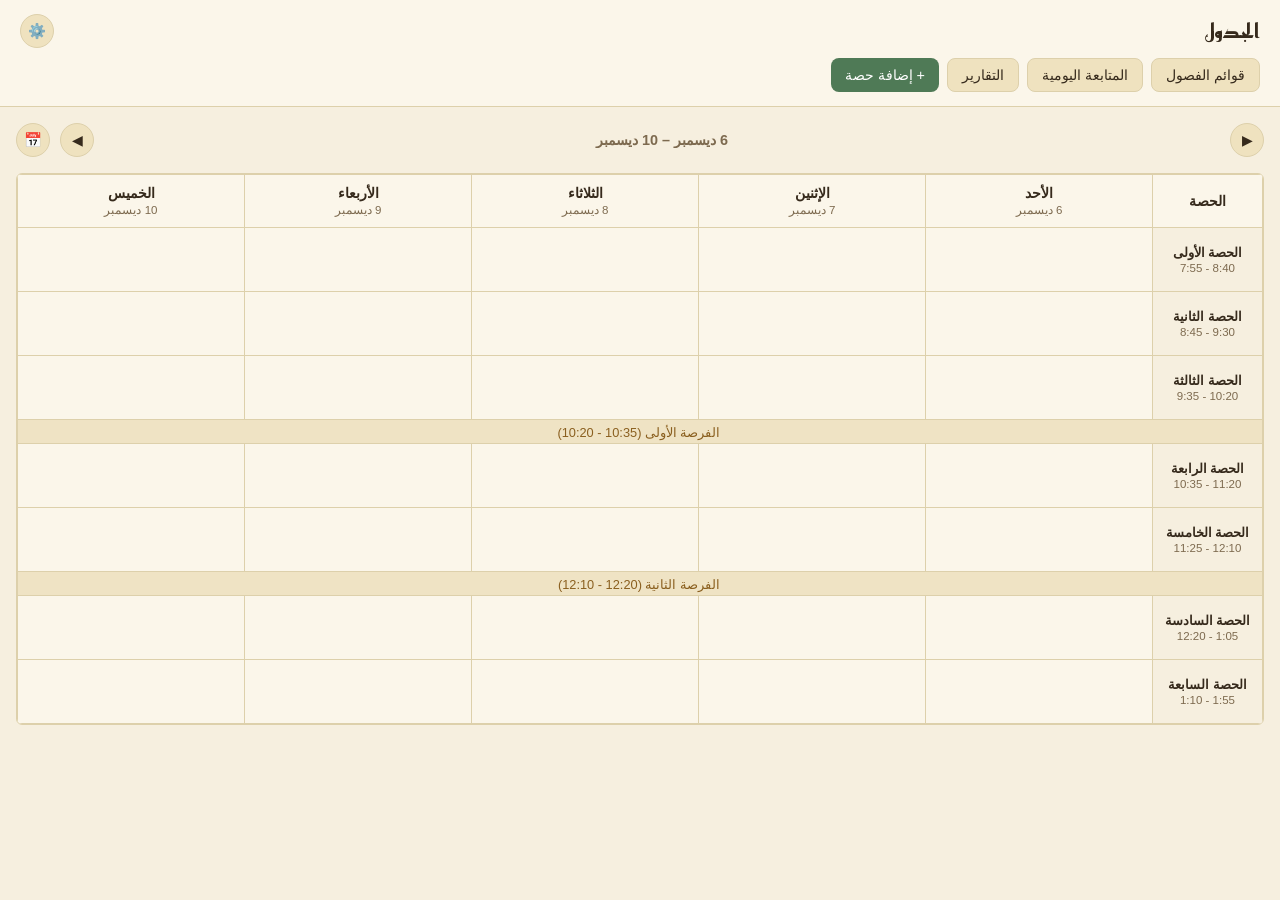
==== commit 1ea403a1: "إضافة إعدادات المعلم (الاسم والقسم العلمي) بصفحة الجدول الهدف: البرنامج يكون teacher-agnostic بدل ما" ====
--- a/index.html
+++ b/index.html
@@ -23,6 +23,7 @@
     <div class="menu-wrap">
       <button type="button" id="moreMenuBtn" class="btn btn-ghost icon-btn-round" title="المزيد من الخيارات" aria-label="المزيد من الخيارات" aria-haspopup="true">⚙️</button>
       <div id="moreMenu" class="dropdown-menu" hidden>
+        <button id="teacherSettingsBtn" class="btn btn-ghost" title="اسمك وقسمك العلمي — تُستخدم لتعبئة نموذج تسجيل الغياب تلقائيًا">👤 إعدادات المعلم</button>
         <button id="exportBtn" class="btn btn-ghost" title="تنزيل نسخة احتياطية من الجدول">📤 تصدير</button>
         <button id="importBtn" class="btn btn-ghost" title="استعادة الجدول من نسخة احتياطية">📥 استيراد</button>
         <button id="exportCalendarBtn" class="btn btn-ghost" title="تنزيل ملف تقويم لاستيراده في Google Calendar">📅 تصدير إلى Google Calendar</button>
@@ -125,7 +126,7 @@
       </button>
       <button type="button" id="cellTypeCoverBtn" class="cell-type-choice">
         <span class="cell-type-icon">➕</span>
-        <span class="cell-type-label">حصة تغطية</span>
+        <span class="cell-type-label">حصة احتياط</span>
       </button>
     </div>
   </div>
@@ -137,7 +138,7 @@
 <div id="coverModal" class="modal-backdrop" hidden>
   <div class="modal">
     <div class="modal-header">
-      <h2>إضافة حصة تغطية</h2>
+      <h2>إضافة حصة احتياط</h2>
       <button type="button" class="icon-btn" id="closeCoverModalBtn" aria-label="إغلاق">&times;</button>
     </div>
     <form id="coverForm">
@@ -177,6 +178,35 @@
   </div>
 </div>
 
+<!-- Teacher's own name and القسم العلمي — used to pre-fill the school's
+     Microsoft Forms attendance link (المتابعة اليومية) without hardcoding
+     one specific teacher, so colleagues in other أقسام can use the same
+     app pointed at their own name/قسم. -->
+<div id="teacherSettingsModal" class="modal-backdrop" hidden>
+  <div class="modal">
+    <div class="modal-header">
+      <h2>إعدادات المعلم</h2>
+      <button type="button" class="icon-btn" id="closeTeacherSettingsModalBtn" aria-label="إغلاق">&times;</button>
+    </div>
+    <form id="teacherSettingsForm">
+      <p class="hint-text">
+        تُستخدم هذه البيانات لتعبئة اسمك وقسمك تلقائيًا في نموذج تسجيل الغياب عند فتحه من صفحة المتابعة اليومية.
+      </p>
+      <label class="form-field">اسم المعلم
+        <input type="text" id="teacherNameInput" placeholder="مثال: عبدالله فيصل الشمري">
+      </label>
+      <div class="form-field">القسم العلمي
+        <div id="teacherDepartment"></div>
+      </div>
+      <div class="modal-footer">
+        <div class="spacer"></div>
+        <button type="button" id="cancelTeacherSettingsBtn" class="btn btn-ghost">إلغاء</button>
+        <button type="submit" class="btn btn-primary">حفظ</button>
+      </div>
+    </form>
+  </div>
+</div>
+
 <script src="assets/app.js"></script>
 </body>
 </html>
--- a/assets/style.css
+++ b/assets/style.css
@@ -489,7 +489,9 @@
 #swapForm label,
 #swapForm .form-field,
 #formsLinkForm label,
-#formsLinkForm .form-field {
+#formsLinkForm .form-field,
+#teacherSettingsForm label,
+#teacherSettingsForm .form-field {
   display: block;
   font-size: 0.82rem;
   color: var(--text-muted);
@@ -498,7 +500,8 @@
 
 #classForm input[type="text"],
 #coverForm input[type="text"],
-#formsLinkForm input[type="url"] {
+#formsLinkForm input[type="url"],
+#teacherSettingsForm input[type="text"] {
   width: 100%;
   margin-top: 4px;
   padding: 8px 10px;
@@ -825,8 +828,18 @@
   border-radius: 6px;
 }
 
+.student-list .student-number {
+  flex: 0 0 auto;
+  width: 18px;
+  text-align: center;
+  font-size: 0.78rem;
+  color: var(--text-muted);
+  font-variant-numeric: tabular-nums;
+}
+
 .student-list .student-name {
   flex: 1;
+  min-width: 0;
 }
 
 .student-list .student-remove {
@@ -985,6 +998,14 @@
   max-width: 820px;
 }
 
+/* That 820px cap keeps the compact session list at a comfortable reading
+   width on a wide screen — it has no business also capping the
+   full-screen zoomed view, whose whole point is to use every pixel of
+   width it can get. */
+body.zoomed-session #sessionsContainer {
+  max-width: none;
+}
+
 .session-card {
   background: var(--surface);
   border: 1px solid var(--border);
@@ -992,53 +1013,183 @@
   overflow: hidden;
 }
 
-.session-card-header {
+.session-row {
+  padding: 12px 16px;
+  display: flex;
+  align-items: center;
+  gap: 10px;
+  cursor: pointer;
+}
+
+.session-card-title-row {
+  display: flex;
+  align-items: center;
+  gap: 10px;
+  flex-wrap: wrap;
+}
+
+.session-card-actions-row {
+  display: flex;
+  align-items: center;
+  gap: 8px;
+  flex-wrap: wrap;
+}
+
+.session-chevron {
+  color: var(--text-muted);
+}
+
+.session-subject {
+  font-weight: 600;
+}
+
+.session-meta {
+  color: var(--text-muted);
+  font-size: 0.82rem;
+}
+
+/* Opening a session takes over the whole page instead of expanding in
+   place — everything above the session list (date nav, holiday/add-cover
+   controls, the day's stats) is only meaningful when picking which
+   session to open, so it's hidden while one is zoomed in, freeing up
+   width and height for the roster table. */
+body.zoomed-session .date-bar,
+body.zoomed-session #daySummary,
+body.zoomed-session #holidayState,
+body.zoomed-session #termOutOfRangeState,
+body.zoomed-session #noScheduleState {
+  display: none;
+}
+
+body.zoomed-session main {
+  padding: 0;
+}
+
+.zoomed-session-view {
+  background: var(--surface);
+}
+
+.zoomed-header {
   padding: 12px 16px;
   border-bottom: 1px solid var(--border);
   display: flex;
   flex-direction: column;
   gap: 8px;
+}
+
+.zoomed-header-nav {
+  display: flex;
+  align-items: center;
+  gap: 8px;
+}
+
+.zoomed-body {
+  padding-bottom: 4px;
+}
+
+/* Each foldable column's chip (above the table, see column-fold-chips)
+   hides that column's header AND body cells together — hiding only the
+   <td> left the header behind while every other cell in that data row
+   shifted left to fill the gap (CSS tables don't preserve a blank slot
+   for one hidden cell in a single row), which misaligned that row
+   against the header above it. nth-child position matches the <th>
+   build order in JS: 3=الغياب, 4=المشاركة, 5=الدفتر, 6=السلوك. */
+.attendance-table.hide-col-2 th:nth-child(3),
+.attendance-table.hide-col-2 td:nth-child(3),
+.attendance-table.hide-col-3 th:nth-child(4),
+.attendance-table.hide-col-3 td:nth-child(4),
+.attendance-table.hide-col-4 th:nth-child(5),
+.attendance-table.hide-col-4 td:nth-child(5),
+.attendance-table.hide-col-5 th:nth-child(6),
+.attendance-table.hide-col-5 td:nth-child(6) {
+  display: none;
+}
+
+.column-fold-chips {
+  display: flex;
+  gap: 6px;
+  flex-wrap: wrap;
+  padding: 10px 16px 0;
+}
+
+.column-fold-chip {
+  background: var(--bg);
+  border: 1px solid var(--border);
+  border-radius: 999px;
+  color: var(--text);
   cursor: pointer;
-}
-
-.session-card-title-row {
-  display: flex;
-  align-items: center;
-  gap: 10px;
-  flex-wrap: wrap;
-}
-
-.session-card-actions-row {
-  display: flex;
-  align-items: center;
-  gap: 8px;
-  flex-wrap: wrap;
-}
-
-.session-chevron {
-  transition: transform 0.15s;
-  color: var(--text-muted);
-}
-
-.session-card.open .session-chevron {
-  transform: rotate(90deg);
-}
-
-.session-card-body {
+  font-size: 0.78rem;
+  padding: 4px 10px;
+}
+
+.column-fold-chip.folded {
+  color: var(--text-muted);
+  border-color: transparent;
+}
+
+.rotate-hint {
   display: none;
-}
-
-.session-card.open .session-card-body {
-  display: block;
-}
-
-.session-card-header .session-subject {
-  font-weight: 600;
-}
-
-.session-card-header .session-meta {
+  align-items: center;
+  justify-content: center;
+  gap: 6px;
+  padding: 8px 12px;
+  background: var(--bg);
   color: var(--text-muted);
   font-size: 0.82rem;
+  border-bottom: 1px solid var(--border);
+}
+
+/* Real orientation, not a simulated rotation — Screen Orientation Lock
+   isn't supported on iOS Safari, so instead of fighting that, the
+   teacher turns the phone the same way they would to watch a video, and
+   this reacts to the phone's actual physical orientation. The hint above
+   only shows in portrait; landscape flattens the header into one denser
+   row (nav + title + actions side by side instead of stacked) to give
+   the roster table back the vertical room a landscape phone is short on. */
+@media (orientation: portrait) {
+  body.zoomed-session .rotate-hint {
+    display: flex;
+  }
+}
+
+@media (orientation: landscape) {
+  body.zoomed-session .zoomed-header {
+    flex-direction: row;
+    align-items: center;
+    flex-wrap: wrap;
+    padding: 8px 12px;
+  }
+  body.zoomed-session .session-card-title-row {
+    flex: 1;
+  }
+
+  /* .topbar-stacked normally stacks the title+gear row above the nav
+     links row (two lines) — on a landscape phone that's a bigger bite
+     out of an already-short viewport than it needs to be, so this puts
+     both rows back side by side on one line while a session is zoomed. */
+  body.zoomed-session .topbar-stacked {
+    flex-direction: row;
+    padding: 8px 20px;
+  }
+  body.zoomed-session .topbar h1 {
+    font-size: 1.05rem;
+  }
+
+  /* The gear button has to stay pinned to the same corner regardless of
+     the title's length or how many nav links there are — .topbar-top
+     and .topbar-actions are only wrapper divs for grouping in markup,
+     not meaningful boxes of their own, so display:contents dissolves
+     them and lets their children (title, gear, and each nav link) sit
+     as direct siblings in one flex row; ordering the gear last then
+     pins it to the row's true far end (the left edge, in this RTL
+     layout) no matter what else is on the line. */
+  body.zoomed-session .topbar-top,
+  body.zoomed-session .topbar-actions {
+    display: contents;
+  }
+  body.zoomed-session .menu-wrap {
+    order: 99;
+  }
 }
 
 .temp-badge {
@@ -1076,6 +1227,14 @@
 .attendance-table {
   table-layout: auto;
   min-width: 900px;
+  width: 100%;
+}
+
+/* Header stays centered like every other column — only the name itself
+   (in the data rows) reads right-aligned, its normal reading start in
+   RTL, instead of centered like a short pill label. */
+.attendance-table tbody td.attendance-name-col {
+  text-align: right;
 }
 
 .attendance-table th,
@@ -1090,9 +1249,33 @@
 }
 
 .attendance-name-col {
-  width: 130px;
+  width: 160px;
   white-space: normal;
   border-left: 2px solid var(--primary) !important;
+  font-size: 0.9rem;
+}
+
+/* .period-label/.period-col-header (reused here for the sticky effect)
+   default to right:0, which is correct on the schedule grid where they're
+   the first column — but here they sit just after the sticky number
+   column, so they need to be inset by that column's width instead of
+   pinning to the bare edge. */
+.period-label.attendance-name-col,
+.period-col-header.attendance-name-col {
+  right: 26px;
+}
+
+.attendance-number-col {
+  width: 26px;
+  text-align: center;
+  font-size: 0.78rem;
+  color: var(--text-muted);
+  font-variant-numeric: tabular-nums;
+  position: sticky;
+  right: 0;
+  z-index: 3;
+  background: var(--bg);
+  transform: translateZ(0);
 }
 
 .attendance-stats-cell {
@@ -1105,6 +1288,9 @@
   display: flex;
   gap: 4px;
   flex-wrap: nowrap;
+  width: 100%;
+  justify-content: space-evenly;
+  align-items: center;
 }
 
 .pill-btn {
